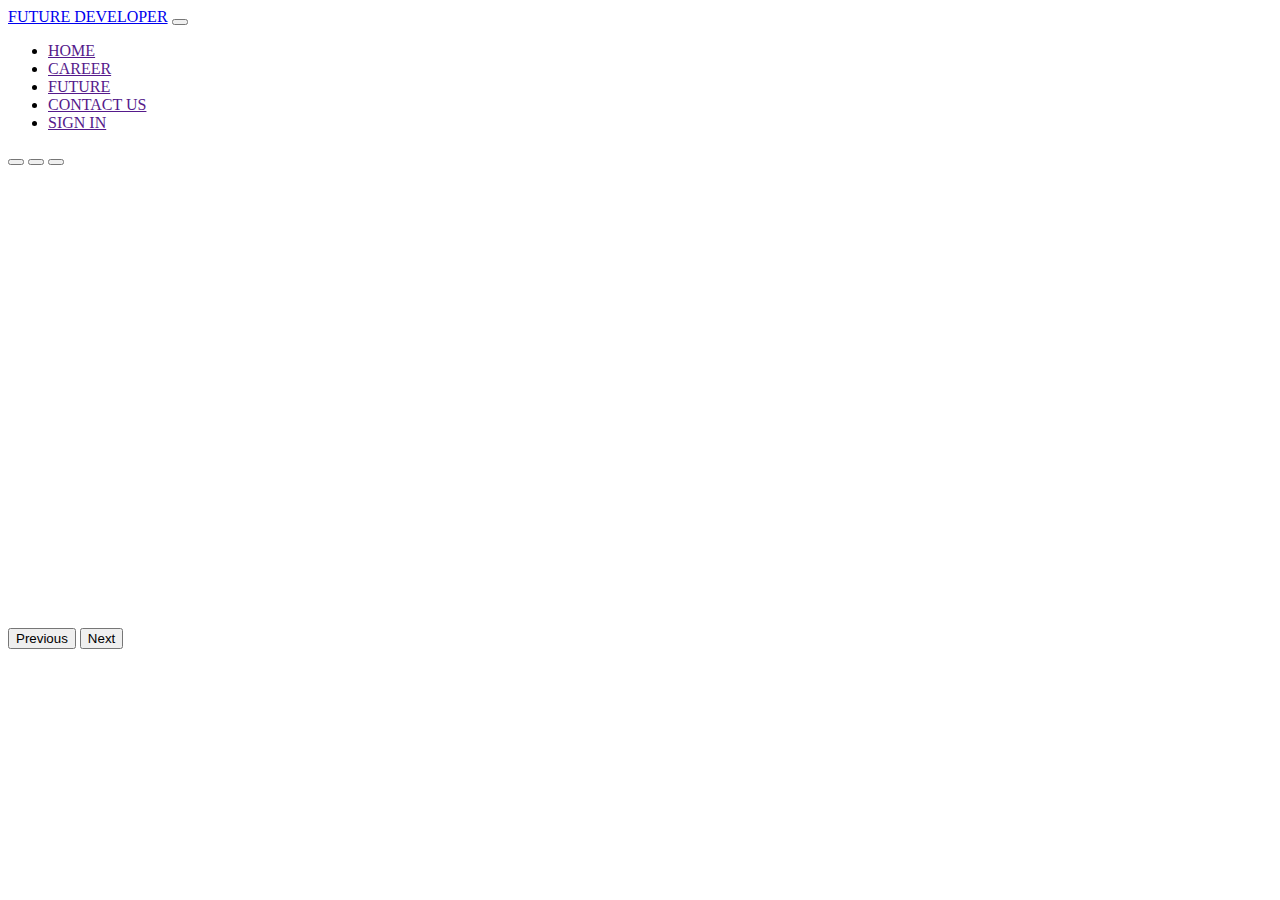
==== task3/index.html @ f0d91fcf "upload" ====
<!DOCTYPE html>
<html lang="en">

<head>
    <meta charset="UTF-8">
    <meta name="viewport" content="width=device-width, initial-scale=1.0">
    <title>TASK THREE</title>
    <link rel="stylesheet" href="styles/styles.css">
    <!-- Bootstrap -->
    <link href="https://cdn.jsdelivr.net/npm/bootstrap@5.3.0/dist/css/bootstrap.min.css" rel="stylesheet"
        integrity="sha384-9ndCyUaIbzAi2FUVXJi0CjmCapSmO7SnpJef0486qhLnuZ2cdeRhO02iuK6FUUVM" crossorigin="anonymous">
</head>

<body>
    <!-- Navbar -->
    <section>
        <nav class="navbar navbar-expand-md navbar-dark bg-dark">
            <a class="navbar-brand" href="#">FUTURE DEVELOPER</a>

            <button class="navbar-toggler" type="button" data-bs-toggle="collapse" data-bs-target="#navbarTogglerDemo01"
                aria-controls="navbarTogglerDemo01" aria-expanded="false" aria-label="Toggle navigation">
                <span class="navbar-toggler-icon"></span>
            </button>
            <div class="collapse navbar-collapse" id="navbarTogglerDemo01">
                <ul class="navbar-nav ms-auto justify-content-end p-3">
                    <li class="nav-item">
                        <a class="nav-link" href="">HOME</a>
                    </li>
                    <li class="nav-item">
                        <a class="nav-link " href="">CAREER</a>
                    </li>
                    <li class="nav-item">
                        <a class="nav-link " href="">FUTURE</a>
                    </li>
                    <li class="nav-item">
                        <a class="nav-link " href="">CONTACT US</a>
                    </li>
                    <li class="nav-item">
                        <a class="nav-link active border" href="">SIGN IN</a>
                    </li>
                </ul>
        </nav>
    </section>
    <!-- Carousel -->
    <section>
        <div id="carouselExampleIndicators" class="carousel slide carousel-fade" data-bs-ride="carousel">
            <div class="carousel-indicators">
                <button type="button" data-bs-target="#carouselExampleIndicators" data-bs-slide-to="0" class="active"
                    aria-current="true" aria-label="Slide 1"></button>
                <button type="button" data-bs-target="#carouselExampleIndicators" data-bs-slide-to="1"
                    aria-label="Slide 2"></button>
                <button type="button" data-bs-target="#carouselExampleIndicators" data-bs-slide-to="2"
                    aria-label="Slide 3"></button>
            </div>
            <div class="carousel-inner">
                <div class="carousel-item active">
                    <video class="img-fluid" autoplay loop muted>
                        <source src="https://mdbcdn.b-cdn.net/img/video/Agua-natural.mp4" type="video/mp4" />
                    </video>
                </div>

                <div class="carousel-item ">
                    <video class="img-fluid" autoplay loop muted>
                        <source src="https://mdbcdn.b-cdn.net/img/video/forest.mp4" type="video/mp4" />
                    </video>
                </div>

                <div class="carousel-item">
                    <video class="img-fluid" autoplay loop muted>
                        <source src="https://mdbcdn.b-cdn.net/img/video/Tropical.mp4" type="video/mp4" />
                    </video>
                </div>
            </div>
            <button class="carousel-control-prev" type="button" data-bs-target="#carouselExampleIndicators"
                data-bs-slide="prev">
                <span class="carousel-control-prev-icon" aria-hidden="true"></span>
                <span class="visually-hidden">Previous</span>
            </button>
            <button class="carousel-control-next" type="button" data-bs-target="#carouselExampleIndicators"
                data-bs-slide="next">
                <span class="carousel-control-next-icon" aria-hidden="true"></span>
                <span class="visually-hidden">Next</span>
            </button>
        </div>
    </section>
    <!-- Bootstrap -->
    <script src="https://cdn.jsdelivr.net/npm/bootstrap@5.3.0/dist/js/bootstrap.bundle.min.js"
        integrity="sha384-geWF76RCwLtnZ8qwWowPQNguL3RmwHVBC9FhGdlKrxdiJJigb/j/68SIy3Te4Bkz"
        crossorigin="anonymous"></script>

</body>

</html>
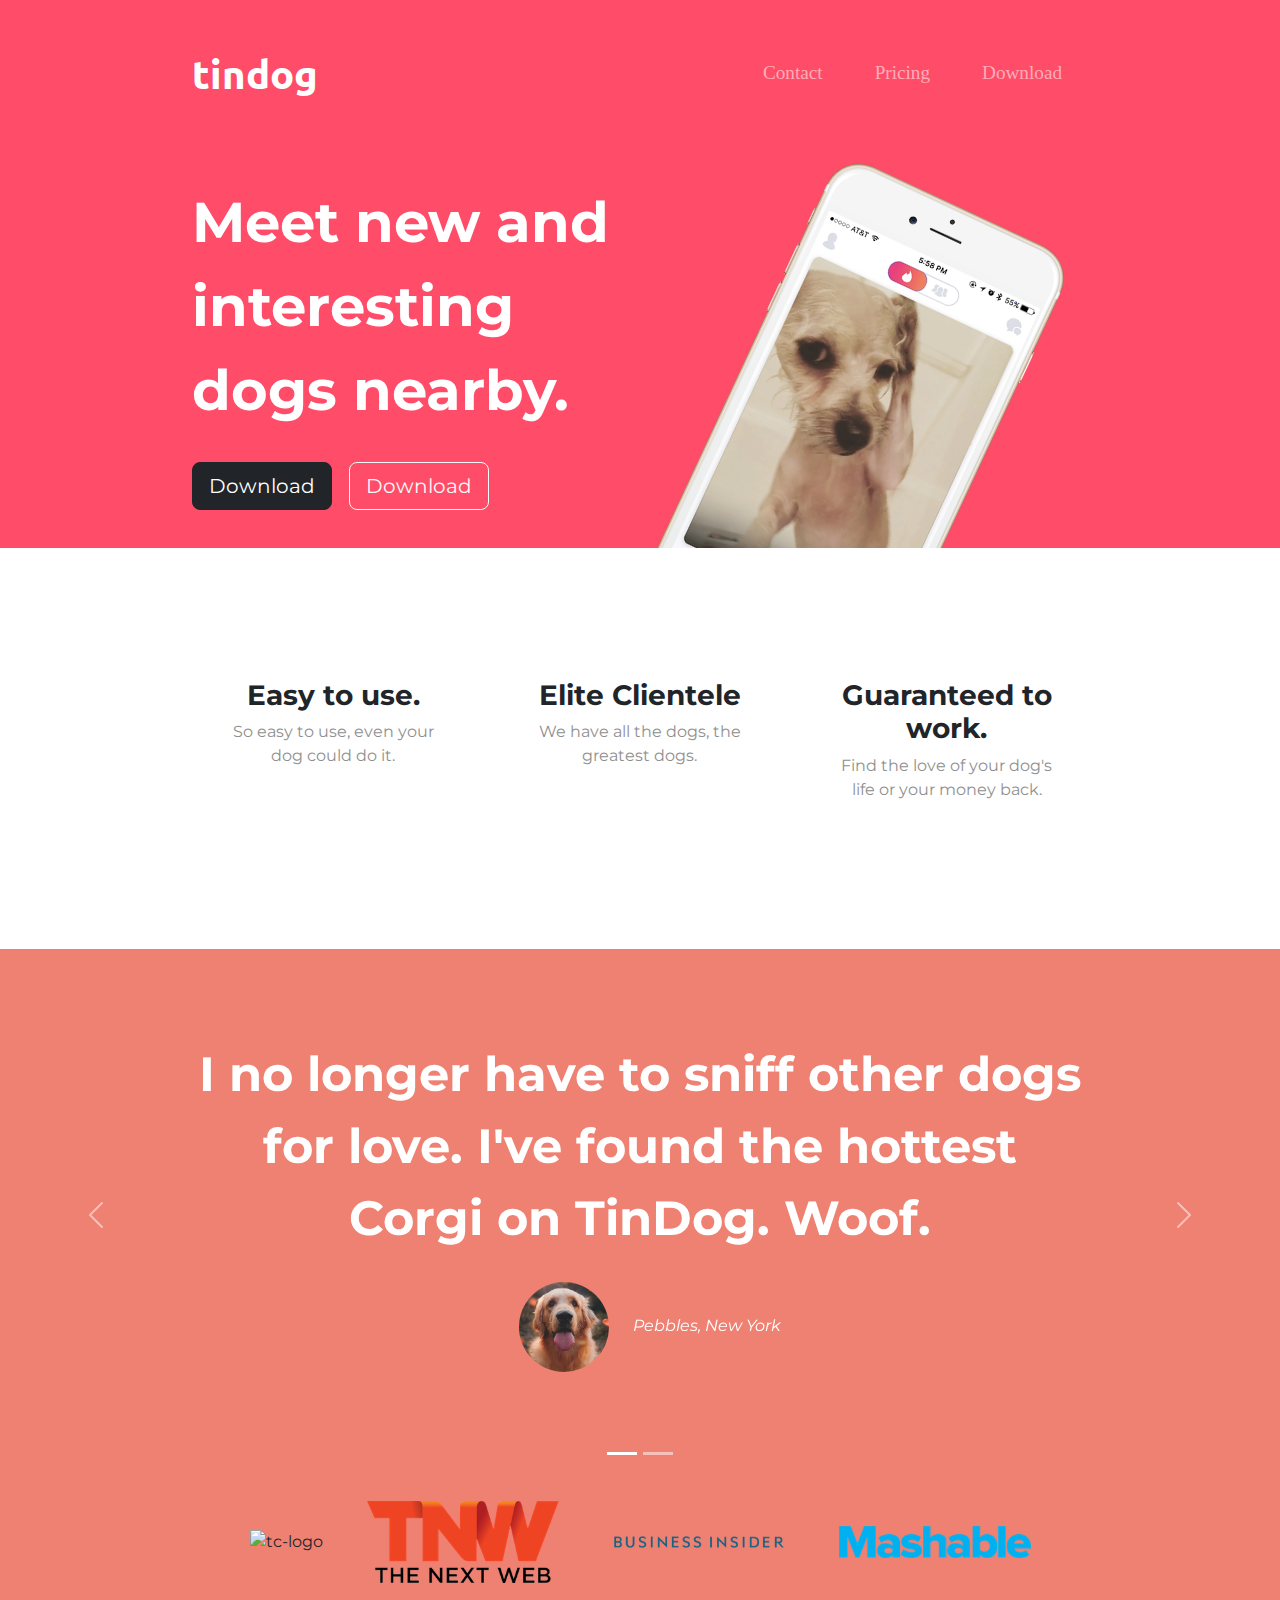
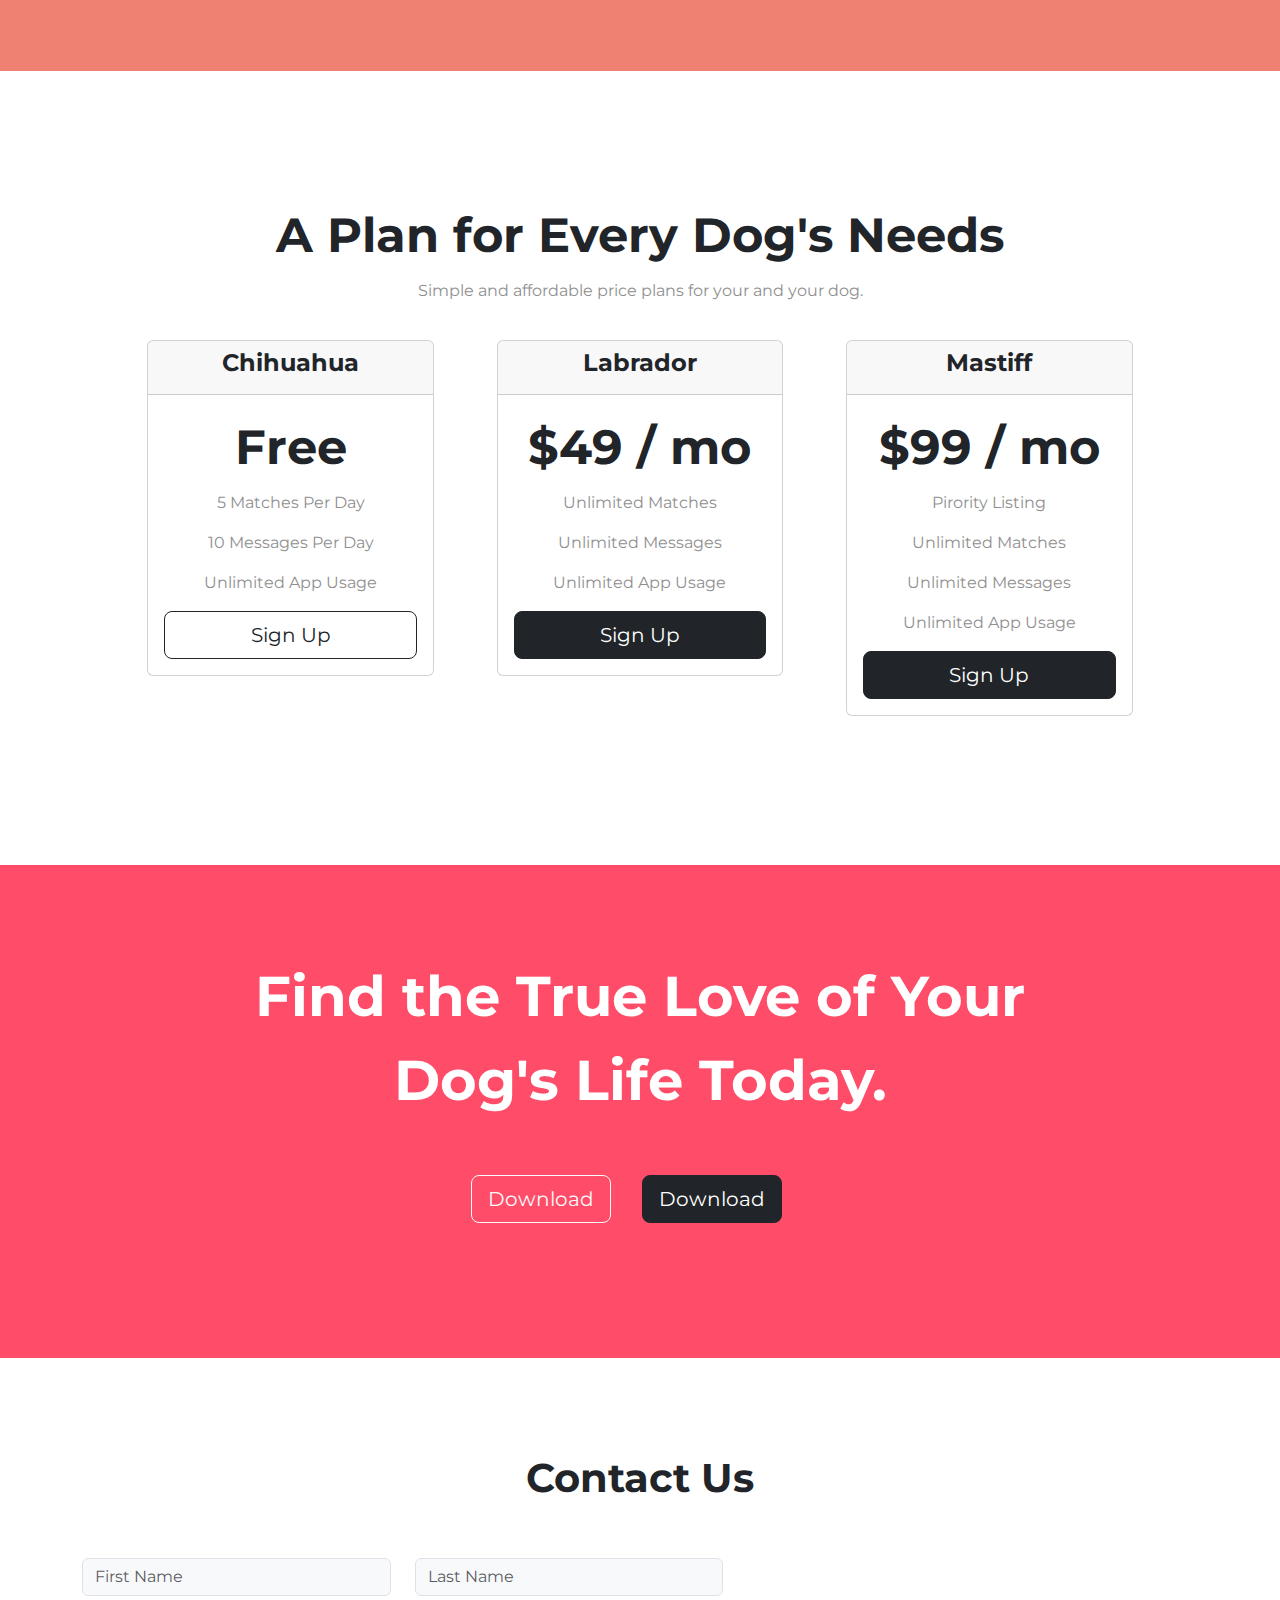
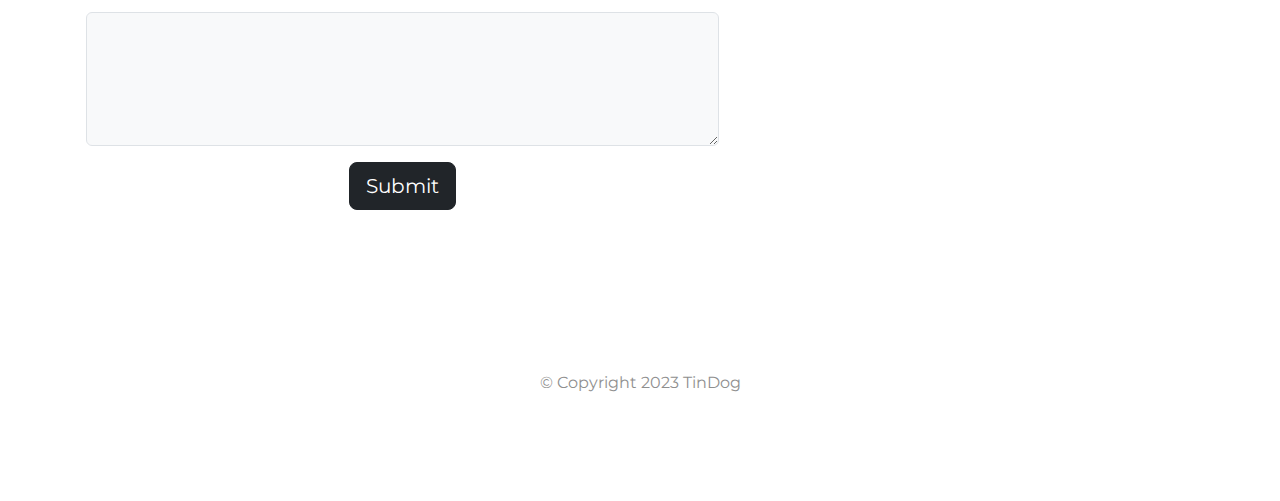
==== commit 1644d482: "upload" ====
--- a/task3/index.html
+++ b/task3/index.html
@@ -1,93 +1,273 @@
-<!DOCTYPE html>
-<html lang="en">
-
-<head>
-    <meta charset="UTF-8">
-    <meta name="viewport" content="width=device-width, initial-scale=1.0">
-    <title>TASK THREE</title>
-    <link rel="stylesheet" href="styles/styles.css">
-    <!-- Bootstrap -->
-    <link href="https://cdn.jsdelivr.net/npm/bootstrap@5.3.0/dist/css/bootstrap.min.css" rel="stylesheet"
-        integrity="sha384-9ndCyUaIbzAi2FUVXJi0CjmCapSmO7SnpJef0486qhLnuZ2cdeRhO02iuK6FUUVM" crossorigin="anonymous">
-</head>
-
-<body>
-    <!-- Navbar -->
-    <section>
-        <nav class="navbar navbar-expand-md navbar-dark bg-dark">
-            <a class="navbar-brand" href="#">FUTURE DEVELOPER</a>
-
-            <button class="navbar-toggler" type="button" data-bs-toggle="collapse" data-bs-target="#navbarTogglerDemo01"
-                aria-controls="navbarTogglerDemo01" aria-expanded="false" aria-label="Toggle navigation">
-                <span class="navbar-toggler-icon"></span>
-            </button>
-            <div class="collapse navbar-collapse" id="navbarTogglerDemo01">
-                <ul class="navbar-nav ms-auto justify-content-end p-3">
-                    <li class="nav-item">
-                        <a class="nav-link" href="">HOME</a>
-                    </li>
-                    <li class="nav-item">
-                        <a class="nav-link " href="">CAREER</a>
-                    </li>
-                    <li class="nav-item">
-                        <a class="nav-link " href="">FUTURE</a>
-                    </li>
-                    <li class="nav-item">
-                        <a class="nav-link " href="">CONTACT US</a>
-                    </li>
-                    <li class="nav-item">
-                        <a class="nav-link active border" href="">SIGN IN</a>
-                    </li>
-                </ul>
-        </nav>
-    </section>
-    <!-- Carousel -->
-    <section>
-        <div id="carouselExampleIndicators" class="carousel slide carousel-fade" data-bs-ride="carousel">
-            <div class="carousel-indicators">
-                <button type="button" data-bs-target="#carouselExampleIndicators" data-bs-slide-to="0" class="active"
-                    aria-current="true" aria-label="Slide 1"></button>
-                <button type="button" data-bs-target="#carouselExampleIndicators" data-bs-slide-to="1"
-                    aria-label="Slide 2"></button>
-                <button type="button" data-bs-target="#carouselExampleIndicators" data-bs-slide-to="2"
-                    aria-label="Slide 3"></button>
-            </div>
-            <div class="carousel-inner">
-                <div class="carousel-item active">
-                    <video class="img-fluid" autoplay loop muted>
-                        <source src="https://mdbcdn.b-cdn.net/img/video/Agua-natural.mp4" type="video/mp4" />
-                    </video>
-                </div>
-
-                <div class="carousel-item ">
-                    <video class="img-fluid" autoplay loop muted>
-                        <source src="https://mdbcdn.b-cdn.net/img/video/forest.mp4" type="video/mp4" />
-                    </video>
-                </div>
-
-                <div class="carousel-item">
-                    <video class="img-fluid" autoplay loop muted>
-                        <source src="https://mdbcdn.b-cdn.net/img/video/Tropical.mp4" type="video/mp4" />
-                    </video>
-                </div>
-            </div>
-            <button class="carousel-control-prev" type="button" data-bs-target="#carouselExampleIndicators"
-                data-bs-slide="prev">
-                <span class="carousel-control-prev-icon" aria-hidden="true"></span>
-                <span class="visually-hidden">Previous</span>
-            </button>
-            <button class="carousel-control-next" type="button" data-bs-target="#carouselExampleIndicators"
-                data-bs-slide="next">
-                <span class="carousel-control-next-icon" aria-hidden="true"></span>
-                <span class="visually-hidden">Next</span>
-            </button>
-        </div>
-    </section>
-    <!-- Bootstrap -->
-    <script src="https://cdn.jsdelivr.net/npm/bootstrap@5.3.0/dist/js/bootstrap.bundle.min.js"
-        integrity="sha384-geWF76RCwLtnZ8qwWowPQNguL3RmwHVBC9FhGdlKrxdiJJigb/j/68SIy3Te4Bkz"
-        crossorigin="anonymous"></script>
-
-</body>
-
+<!DOCTYPE html>
+<html>
+
+<head>
+  <meta charset="utf-8">
+  <meta http-equiv="X-UA-Compatible" content="IE=edge">
+  <meta name="viewport" content="width=device-width, initial-scale=1.0">
+  <title>TinDog</title>
+
+  <!--For font style-->
+
+  <link rel="preconnect" href="https://fonts.googleapis.com">
+  <link rel="preconnect" href="https://fonts.gstatic.com" crossorigin>
+  <link href="https://fonts.googleapis.com/css2?family=Montserrat:wght@300;400;700;900&family=Ubuntu&display=swap"
+    rel="stylesheet">
+
+  <!-- linking bootstrap files -->
+
+  <link rel="stylesheet" href="Bootstrap-installation/css/bootstrap.min.css">
+  <script src="Bootstrap-installation/js/jquery.min.js"></script>
+  <script src="Bootstrap-installation/js/bootstrap.min.js"></script>
+
+
+  <!-- font-awesome -->
+
+  <link rel="stylesheet" href="https://cdnjs.cloudflare.com/ajax/libs/font-awesome/6.4.0/css/all.min.css"
+    integrity="sha512-iecdLmaskl7CVkqkXNQ/ZH/XLlvWZOJyj7Yy7tcenmpD1ypASozpmT/E0iPtmFIB46ZmdtAc9eNBvH0H/ZpiBw=="
+    crossorigin="anonymous" referrerpolicy="no-referrer" />
+
+  <!-- css file -->
+
+  <link rel="stylesheet" href="css/styles.css">
+
+</head>
+
+<body>
+
+  <section class="coloured-section" id="title">
+    <div class="container-fluid">
+      <!-- Nav Bar -->
+      <nav class="navbar navbar-expand-lg navbar-dark">
+        <a class="navbar-brand" href="">tindog</a>
+
+        <button class="navbar-toggler" type="button" data-bs-toggle="collapse" data-bs-target="#navbarTogglerDemo01"
+          aria-controls="navbarTogglerDemo01" aria-expanded="false" aria-label="Toggle navigation">
+          <span class="navbar-toggler-icon"></span>
+        </button>
+
+        <div class="collapse navbar-collapse" id="navbarTogglerDemo01">
+          <ul class="navbar-nav ms-auto">
+            <li class="nav-item">
+              <a class="nav-link" href="#footer">Contact</a>
+            </li>
+            <li class="nav-item">
+              <a class="nav-link" href="#pricing">Pricing</a>
+            </li>
+            <li class="nav-item">
+              <a class="nav-link" href="#cta">Download</a>
+            </li>
+          </ul>
+        </div>
+      </nav>
+      <!-- Title -->
+      <div class="row">
+        <div class="col-lg-6">
+          <h1 class="big-heading">Meet new and interesting dogs nearby.</h1>
+          <button type="button" class="btn btn-dark btn-lg download-btn"><i class="fab fa-apple"></i> Download</button>
+          <button type="button" class="btn btn-outline-light btn-lg download-btn"><i class="fab fa-google-play"></i>
+            Download</button>
+        </div>
+
+        <div class="col-lg-6">
+          <img class="title-image" src="images/iphone6.png" alt="iphone-mockup">
+        </div>
+      </div>
+    </div>
+  </section>
+
+
+  <!-- Features -->
+
+  <section class="white-section" id="features">
+    <div class="container-fluid">
+      <div class="row">
+        <div class="feature-box col-lg-4">
+          <i class="icon fa-sharp fa-solid fa-circle-check fa-4x "></i>
+          <h3>Easy to use.</h3>
+          <p>So easy to use, even your dog could do it.</p>
+        </div>
+
+        <div class="feature-box col-lg-4">
+          <i class="icon fas fa-bullseye fa-4x "></i>
+          <h3>Elite Clientele</h3>
+          <p>We have all the dogs, the greatest dogs.</p>
+        </div>
+
+        <div class="feature-box col-lg-4">
+          <i class="icon fa-sharp fa-solid fa-heart fa-4x"></i>
+          <h3>Guaranteed to work.</h3>
+          <p>Find the love of your dog's life or your money back.</p>
+        </div>
+      </div>
+    </div>
+  </section>
+
+  <!-- Testimonials -->
+
+
+  <section class="coloured-section" id="testimonials">
+
+    <div id="carouselExampleIndicators" class="carousel slide">
+      <div class="carousel-indicators">
+        <button type="button" data-bs-target="#carouselExampleIndicators" data-bs-slide-to="0" class="active"
+          aria-current="true" aria-label="Slide 1"></button>
+        <button type="button" data-bs-target="#carouselExampleIndicators" data-bs-slide-to="1"
+          aria-label="Slide 2"></button>
+      </div>
+      <div class="carousel-inner">
+        <div class="carousel-item active container-fluid">
+          <h2 class="testimonials-text">I no longer have to sniff other dogs for love. I've found the hottest Corgi on
+            TinDog. Woof.</h2>
+          <img class="testimonials-image" src="images/dog-img.jpg" alt="dog-profile">
+          <em>Pebbles, New York</em>
+        </div>
+        <div class="carousel-item container-fluid">
+          <h2 class="testimonials-text">My dog used to be so lonely, but with TinDog's help, they've found the love of
+            their life. I think.</h2>
+          <img class="testimonials-image" src="images/lady-img.jpg" alt="lady-profile">
+          <em>Beverly, Illinois</em>
+        </div>
+        <button class="carousel-control-prev" type="button" data-bs-target="#carouselExampleIndicators"
+          data-bs-slide="prev">
+          <span class="carousel-control-prev-icon" aria-hidden="true"></span>
+          <span class="visually-hidden">Previous</span>
+        </button>
+        <button class="carousel-control-next" type="button" data-bs-target="#carouselExampleIndicators"
+          data-bs-slide="next">
+          <span class="carousel-control-next-icon" aria-hidden="true"></span>
+          <span class="visually-hidden">Next</span>
+        </button>
+      </div>
+
+  </section>
+
+
+  <!-- Press -->
+
+  <section class="white-section" id="press">
+    <img class="press-image" src="images/techcrunch.png" alt="tc-logo">
+    <img class="press-image" src="images/tnw.png" alt="tnw-logo">
+    <img class="press-image" src="images/bizinsider.png" alt="biz-insider-logo">
+    <img class="press-image" src="images/mashable.png" alt="mashable-logo">
+
+  </section>
+
+
+  <!-- Pricing -->
+
+  <section class="white-section" id="pricing">
+
+    <h2 class="section-heading">A Plan for Every Dog's Needs</h2>
+    <p>Simple and affordable price plans for your and your dog.</p>
+
+    <div class="row">
+      <div class="pricing-column col-lg-4 col-md-6">
+        <div class="card">
+          <div class="card-header">
+            <h3 class="feature-title">Chihuahua</h3>
+          </div>
+          <div class="card-body">
+            <h2 class="section-heading">Free</h2>
+            <p>5 Matches Per Day</p>
+            <p>10 Messages Per Day</p>
+            <p>Unlimited App Usage</p>
+            <button type="button" class="btn btn-lg btn-outline-dark w-100">Sign Up</button>
+          </div>
+        </div>
+      </div>
+
+      <div class="pricing-column col-lg-4 col-md-6">
+        <div class="card">
+          <div class="card-header">
+            <h3 class="feature-title">Labrador</h3>
+          </div>
+          <div class="card-body">
+            <h2 class="section-heading">$49 / mo</h2>
+            <p>Unlimited Matches</p>
+            <p>Unlimited Messages</p>
+            <p>Unlimited App Usage</p>
+            <button type="button" class="btn btn-lg btn-dark w-100 ">Sign Up</button>
+          </div>
+        </div>
+      </div>
+
+      <div class="pricing-column col-lg-4 col-md-12">
+        <div class="card">
+          <div class="card-header">
+            <h3 class="feature-title">Mastiff</h3>
+          </div>
+          <div class="card-body">
+            <h2 class="section-heading">$99 / mo</h2>
+            <p>Pirority Listing</p>
+            <p>Unlimited Matches</p>
+            <p>Unlimited Messages</p>
+            <p>Unlimited App Usage</p>
+            <button class="btn btn-lg btn-dark w-100" type="button">Sign Up</button>
+          </div>
+        </div>
+      </div>
+    </div>
+  </section>
+
+
+  <!-- Call to Action -->
+
+  <section class="coloured-section" id="cta">
+    <div class="container-fluid">
+      <h3 class="big-heading">Find the True Love of Your Dog's Life Today.</h3>
+      <button type="button" class="btn btn-lg btn-outline-light download-btn"><i class="fab fa-google-play"></i>
+        Download</button>
+      <button type="button" class="btn btn-lg btn-dark download-btn"><i class="fab fa-google-play"></i>
+        Download</button>
+    </div>
+  </section>
+
+  <section class="contact p-5">
+    <div class="container ">
+      <div class="row p-5">
+        <div class="col-lg-5 m-auto text-center">
+          <h1>Contact Us</h1>
+        </div>
+      </div>
+      <div class="row">
+        <div class="col-lg-7">
+          <div class="row">
+            <div class="col-lg-6">
+              <input type="text" class="form-control bg-light" placeholder="First Name">
+            </div>
+            <div class="col-lg-6">
+              <input type="text" class="form-control bg-light" placeholder="Last Name">
+            </div>
+          </div>
+          <div class="row">
+            <div class="col-lg-12 p-3">
+              <textarea name="" class="form-control bg-light" placeholder="Enter Your Name" cols="10" rows="5">
+                          </textarea>
+            </div>
+          </div>
+          <button class="btn btn-lg btn-dark " type="button">Submit</button>
+
+        </div>
+      </div>
+    </div>
+    </div>
+    </div>
+  </section>
+
+  <!-- Footer -->
+
+  <footer class="white-section" id="footer">
+    <div class="container-fluid">
+      <i class="social-btn fab fa-twitter"></i>
+      <i class="social-btn fab fa-facebook-f"></i>
+      <i class="social-btn fab fa-instagram"></i>
+      <i class="social-btn fas far fa-envelope"></i>
+      <p>© Copyright 2023 TinDog</p>
+    </div>
+  </footer>
+
+
+</body>
+
 </html>--- a/task3/css/styles.css
+++ b/task3/css/styles.css
@@ -0,0 +1,167 @@
+body{
+    font-family: "Montserrat";
+    text-align: center;
+}
+
+h1, h2, h3, h4, h5, h6{
+    font-family: "Montserrat";
+    font-weight: bold;
+}
+
+p{
+    color: #8f8f8f;
+}
+
+/* Heading section */
+
+.big-heading{
+    font-size: 3.5rem;
+    line-height: 1.5;
+}
+
+.section-heading{
+    font-size: 3rem;
+    line-height: 1.5;
+}
+
+.container-fluid{
+    padding: 7% 15%;
+}
+
+/* Section */
+
+.coloured-section{
+    background-color: #ff4c68;
+    color: #fff; 
+}
+
+.white-section{
+    background-color: #fff;
+}
+
+/* navigation bar */
+
+.navbar{
+    padding:0 0 4.5rem;
+}
+
+.navbar-brand{ 
+    font-family: "Ubuntu";
+    font-size: 2.5rem;
+    font-weight: bold;
+}
+
+.nav-item{
+    padding: 0 18px;
+}
+
+.nav-link{
+    font-size: 1.2rem;
+    font-family: "Montserrat-light";
+}
+
+/* Download button */
+
+.download-btn{
+    margin: 5% 3% 5% 0;
+}
+
+/* Title */
+
+#title .container-fluid{
+    padding: 3% 15% 7%;
+    text-align: left;
+}
+
+/* Title image */
+
+.title-image{
+    width: 60%;
+    transform: rotate(25deg);
+    /* position: absolute; */
+    position: relative;
+    left: 15%;
+}
+
+/* Title-image should be in absolute pos. and feature in relative pos. currently it is wrong 
+need to check and fix it */
+/* Features section */
+
+#features{
+    position: relative;
+    top: -250px;
+    margin-bottom: -250px;
+}
+
+.feature-title{
+    font-size: 1.5rem;
+}
+
+.feature-box{    
+    padding: 4.5%;
+}
+.icon{
+    margin-bottom: 1rem;
+    color: #ef8172;
+}
+
+.icon:hover {
+    color: #ff4c68;
+}
+
+ /* Testimonials section */
+
+#testimonials{   
+    background-color: #ef8172;
+}
+
+.testimonials-text{
+    font-size: 3rem;
+    line-height: 1.5;
+}
+
+.testimonials-image{
+    width: 10%;
+    border-radius: 100%;
+    margin: 20px;
+}
+
+/* Press */
+
+#press{
+    background-color: #ef8172;
+    padding-bottom: 3%;
+}
+
+.press-image{
+    width: 15%;
+    margin: 20px 20px 50px;
+}
+
+/* Pricing section */
+
+#pricing{
+    padding: 10%;
+}
+
+.pricing-column{
+    padding: 2% 3%;
+}
+
+/* Footer Section */
+
+.social-btn{
+    margin: 20px 10px;
+}
+
+@media (max-width:1030px){
+    #title{
+        text-align: center;
+    }
+    .title-image{
+        position: static;
+        transform: rotate(0);
+        margin-bottom:250px ;
+    }
+}
+
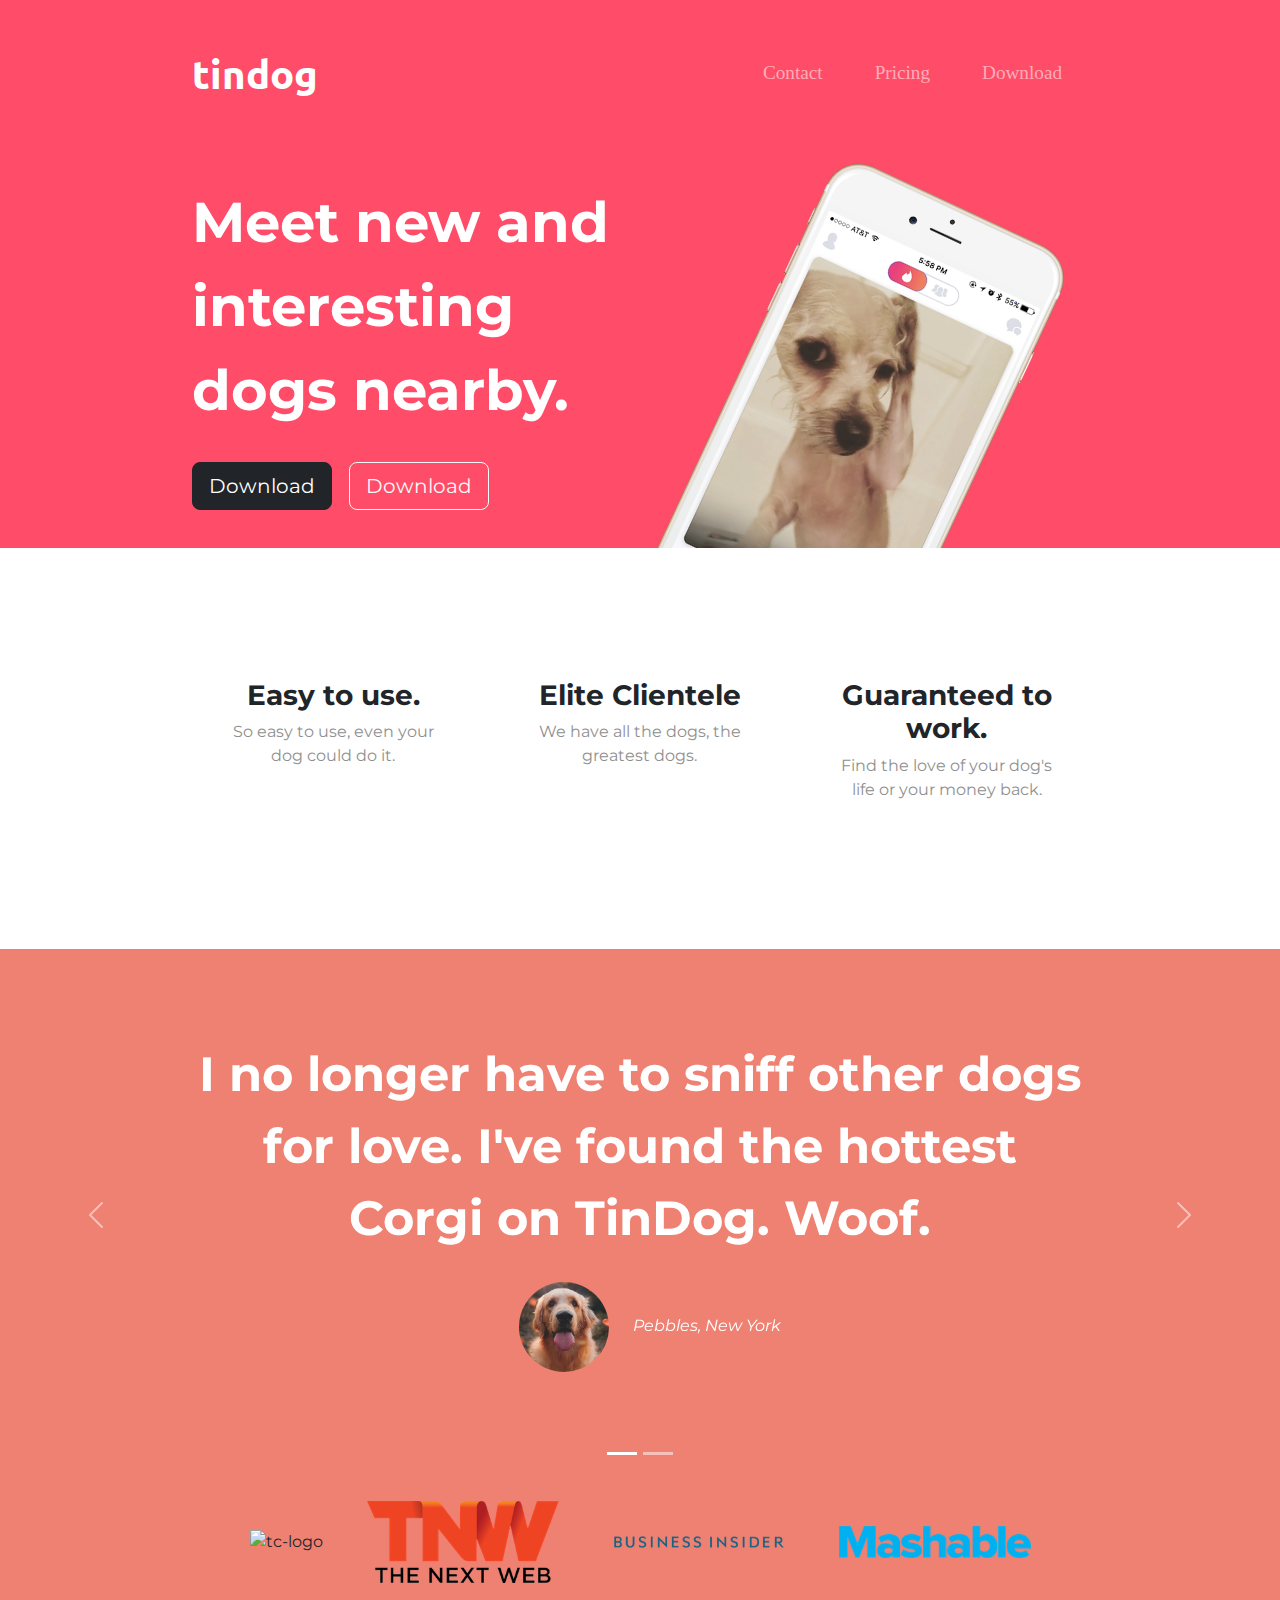
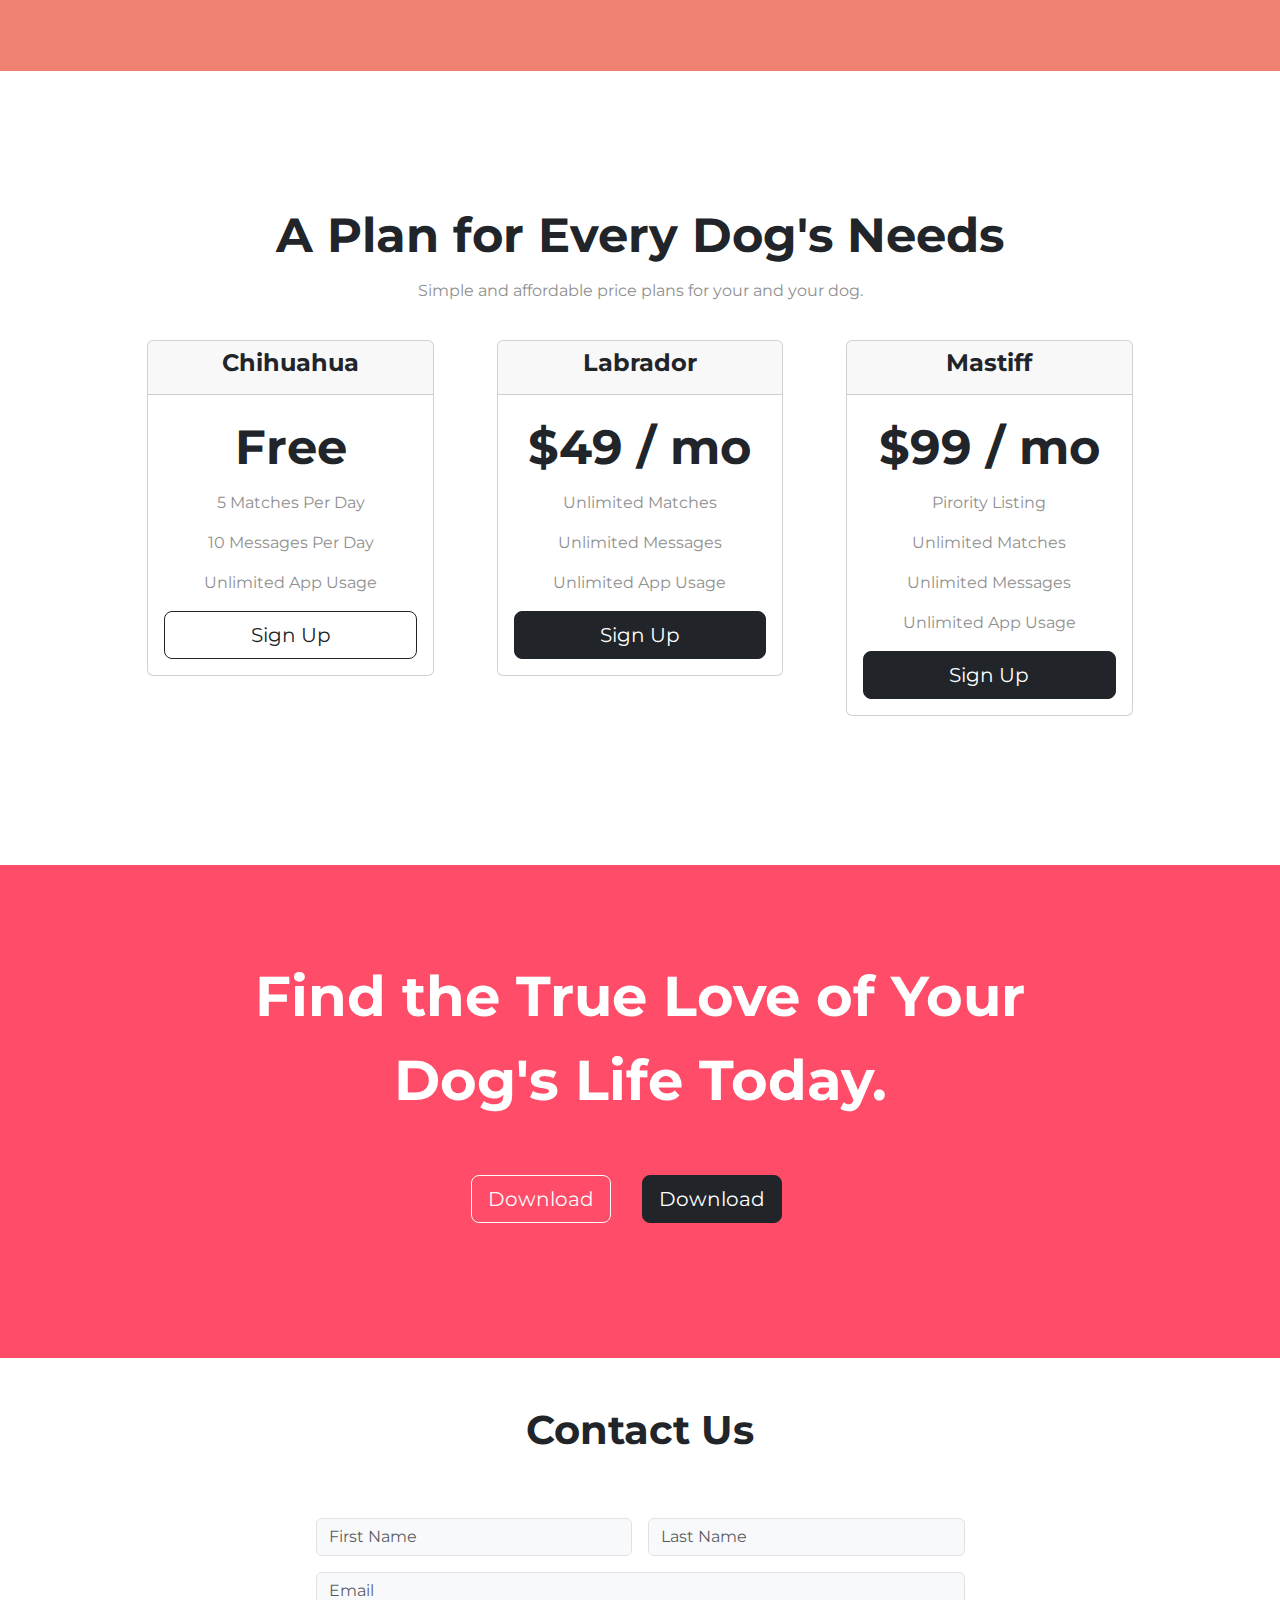
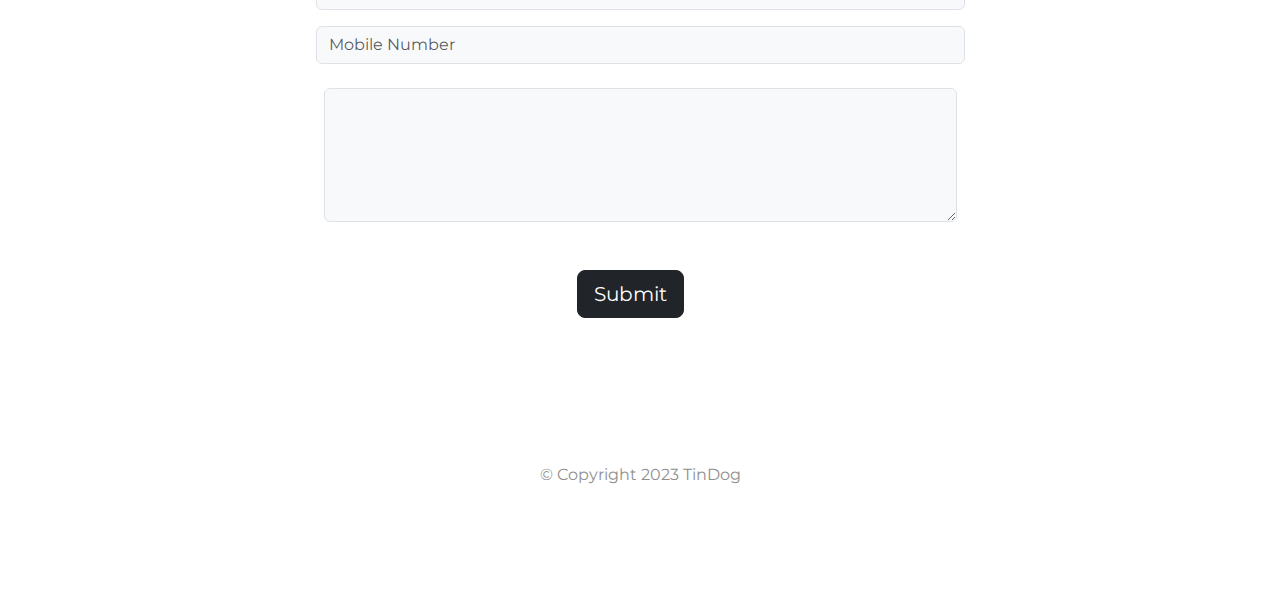
==== commit 16198e74: "Update index.html" ====
--- a/task3/index.html
+++ b/task3/index.html
@@ -5,7 +5,7 @@
   <meta charset="utf-8">
   <meta http-equiv="X-UA-Compatible" content="IE=edge">
   <meta name="viewport" content="width=device-width, initial-scale=1.0">
-  <title>TinDog</title>
+  <title>TASK THREE</title>
 
   <!--For font style-->
 
@@ -223,31 +223,43 @@
     </div>
   </section>
 
-  <section class="contact p-5">
+  <section class="justify-content-center">
     <div class="container ">
       <div class="row p-5">
-        <div class="col-lg-5 m-auto text-center">
+        <div class="col-lg-5 m-auto ">
           <h1>Contact Us</h1>
         </div>
       </div>
-      <div class="row">
+
+      <div class="row justify-content-center">
         <div class="col-lg-7">
           <div class="row">
-            <div class="col-lg-6">
+            <div class="col-lg-6 col-sm-6 p-2">
               <input type="text" class="form-control bg-light" placeholder="First Name">
             </div>
-            <div class="col-lg-6">
+            <div class="col-lg-6 col-sm-6 p-2">
               <input type="text" class="form-control bg-light" placeholder="Last Name">
             </div>
           </div>
+
+          <div class="row">
+            <div class="col-lg-12 p-2">
+              <input type="email" class="form-control bg-light" placeholder="Email">
+            </div>
+            <div class="col-lg-12 p-2">
+              <input type="tel" class="form-control bg-light" maxlength="10" placeholder="Mobile Number">
+            </div>
+          </div>
+
           <div class="row">
             <div class="col-lg-12 p-3">
-              <textarea name="" class="form-control bg-light" placeholder="Enter Your Name" cols="10" rows="5">
-                          </textarea>
-            </div>
-          </div>
-          <button class="btn btn-lg btn-dark " type="button">Submit</button>
-
+              <textarea name="" class="form-control bg-light" placeholder="Feedback" cols="10"
+                rows="5"> </textarea>
+            </div>
+          </div>
+
+          <button class="btn btn-dark btn-lg download-btn" type="button">Submit</button>
+        
         </div>
       </div>
     </div>
@@ -270,4 +282,4 @@
 
 </body>
 
-</html>+</html>
